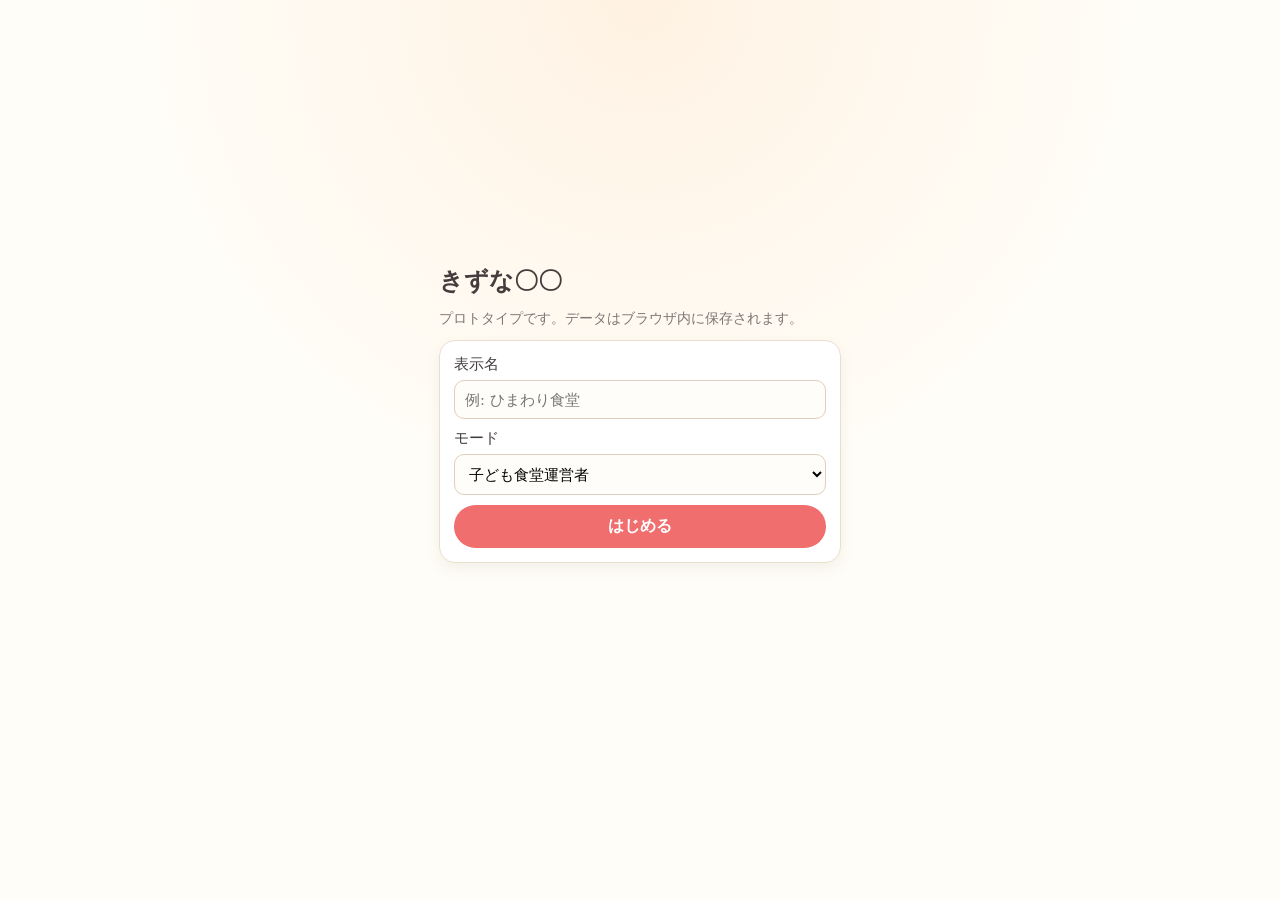
==== board.html @ a7e55549 "first commit" ====
<!doctype html>
<html lang="ja">
  <head>
    <meta charset="UTF-8" />
    <meta name="viewport" content="width=device-width, initial-scale=1.0" />
    <title>きずな〇〇 - 一覧</title>
    <link rel="stylesheet" href="./styles.css" />
  </head>
  <body>
    <main id="appView" class="app hidden"></main>
    <script src="./shared.js"></script>
    <script src="./scripts/board.js"></script>
  </body>
</html>
---- styles.css ----
@import url("./styles/foundation.css");
@import url("./styles/components.css");
@import url("./styles/navigation.css");
@import url("./styles/chat.css");
@import url("./styles/chat-room.css");
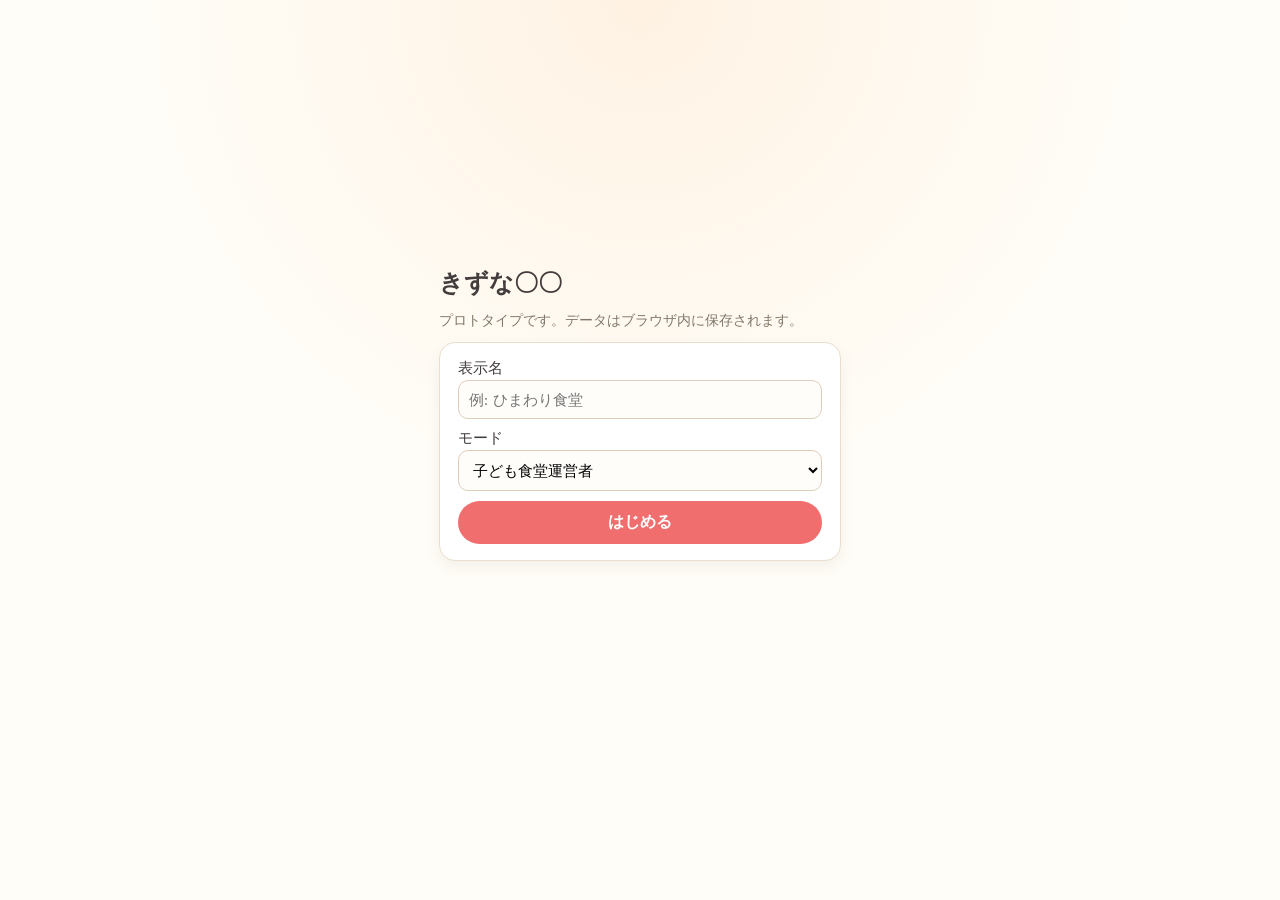
==== commit b197b499: "タイムライン追加" ====
--- a/board.html
+++ b/board.html
@@ -4,6 +4,10 @@
     <meta charset="UTF-8" />
     <meta name="viewport" content="width=device-width, initial-scale=1.0" />
     <title>きずな〇〇 - 一覧</title>
+    <link
+      rel="stylesheet"
+      href="https://cdnjs.cloudflare.com/ajax/libs/font-awesome/6.5.2/css/all.min.css"
+    />
     <link rel="stylesheet" href="./styles.css" />
   </head>
   <body>
--- a/styles.css
+++ b/styles.css
@@ -3,3 +3,4 @@
 @import url("./styles/navigation.css");
 @import url("./styles/chat.css");
 @import url("./styles/chat-room.css");
+@import url("./styles/user-detail.css");
